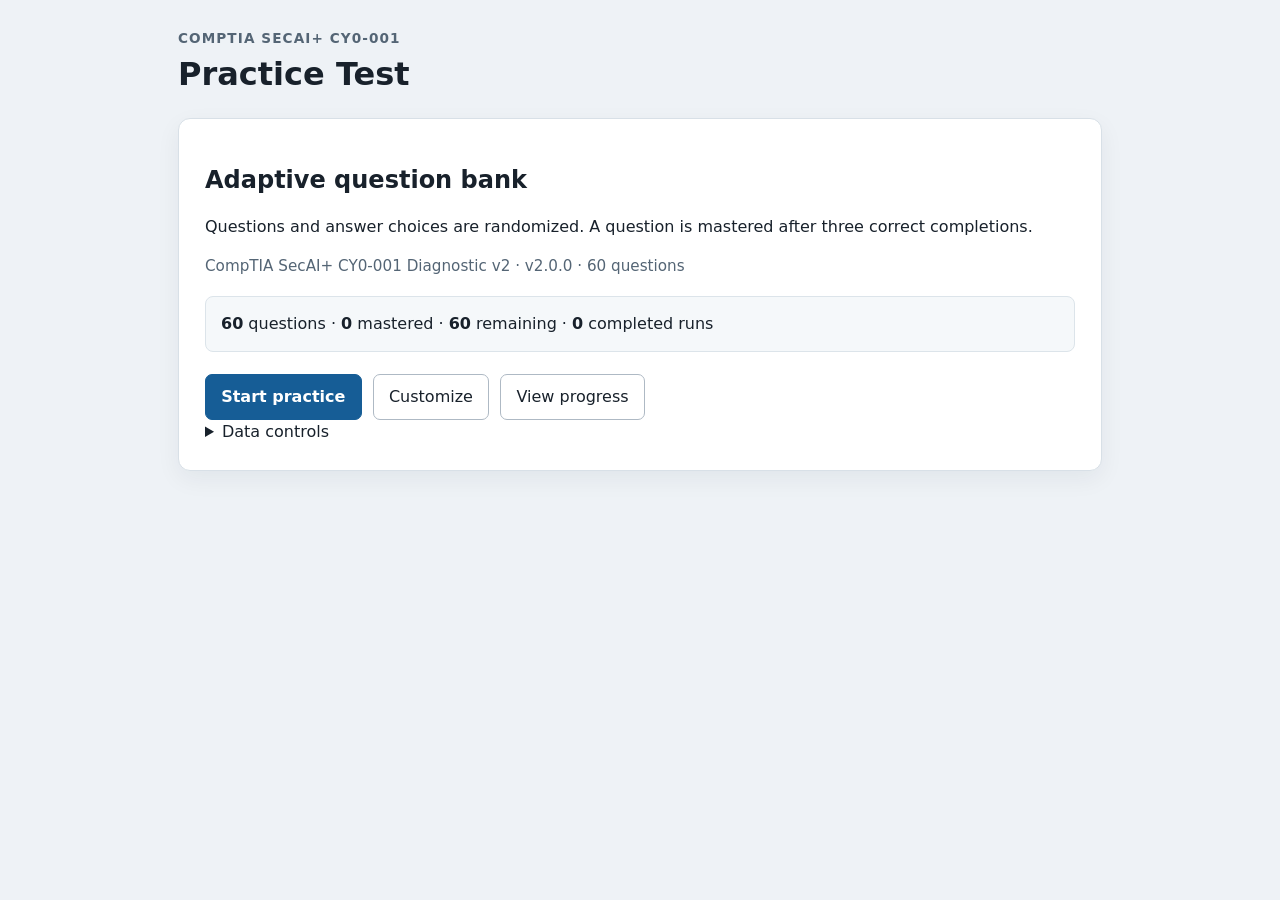
==== practice-test/index.html @ 48980c1d "app: integrate practice mode into core engine" ====
<!doctype html>
<html lang="en">
<head>
  <meta charset="utf-8">
  <meta name="viewport" content="width=device-width, initial-scale=1">
  <title>SecAI+ Practice Test</title>
  <link rel="stylesheet" href="styles.css">
</head>
<body>
  <main class="shell">
    <header class="topbar">
      <div><p class="eyebrow">CompTIA SecAI+ CY0-001</p><h1>Practice Test</h1></div>
      <div id="timer" class="timer" aria-live="polite">60:00</div>
    </header>

    <section id="start-view" class="panel">
      <h2>Adaptive question bank</h2>
      <p>Questions and answer choices are randomized. A question is mastered after three correct completions.</p>
      <p id="bank-summary" class="bank-summary"></p>
      <div id="history-summary" class="summary"></div>
      <div class="actions">
        <button id="start-btn" class="primary">Start practice</button>
        <button id="customize-btn">Customize</button>
        <button id="resume-btn" hidden>Resume practice</button>
        <button id="history-btn">View progress</button>
      </div>
      <dialog id="customize-dialog">
        <form method="dialog" id="customize-form">
          <h2>Customize practice</h2>
          <fieldset class="run-mode-setting">
            <legend>Run mode</legend>
            <label><input type="radio" name="run-mode" value="exam"> Exam</label>
            <label><input type="radio" name="run-mode" value="practice"> Practice</label>
          </fieldset>
          <small class="setting-note">Practice mode locks each submitted answer and immediately shows whether it was correct.</small>
          <label>Number of questions
            <input id="question-limit" type="number" min="1" value="60">
          </label>
          <label>Time limit in minutes
            <input id="time-limit" type="number" min="0" value="60">
            <small>Use 0 to disable the countdown and automatic submission.</small>
          </label>
          <label class="check"><input id="include-mastered" type="checkbox"> Include mastered questions</label>
          <div id="customize-summary" class="summary"></div>
          <div class="actions spread"><button value="cancel">Cancel</button><button id="save-customize" value="default" class="primary">Save</button></div>
        </form>
      </dialog>
      <details>
        <summary>Data controls</summary>
        <div class="actions compact">
          <button id="export-btn">Export progress</button>
          <label class="button-label">Import progress<input id="import-input" type="file" accept="application/json" hidden></label>
          <button id="reset-btn" class="danger">Reset local data</button>
        </div>
      </details>
    </section>

    <section id="exam-view" class="panel" hidden>
      <div class="exam-meta"><span id="question-count"></span><button id="flag-btn" class="small">Flag</button></div>
      <h2 id="question-stem"></h2>
      <form id="options" class="options"></form>
      <section id="answer-reveal-controls" class="answer-reveal-controls" hidden>
        <div id="answer-reveal" class="answer-reveal" aria-live="polite" hidden></div>
      </section>
      <fieldset class="confidence">
        <legend>Confidence</legend>
        <label><input type="radio" name="confidence" value="0"> 0 Guess</label>
        <label><input type="radio" name="confidence" value="1"> 1 Uncertain</label>
        <label><input type="radio" name="confidence" value="2"> 2 Probable</label>
        <label><input type="radio" name="confidence" value="3"> 3 Certain</label>
      </fieldset>
      <label class="notes-field" for="question-note">Notes
        <textarea id="question-note" rows="4" placeholder="Optional run-specific notes"></textarea>
      </label>
      <div class="actions spread"><button id="prev-btn" type="button">Previous</button><button id="navigator-btn" type="button">Question list</button><button id="next-btn" type="button" class="primary">Next</button></div>
      <div id="navigator" class="navigator" hidden></div>
      <button id="submit-btn" class="submit" type="button">Submit practice</button>
    </section>

    <section id="results-view" class="panel" hidden>
      <h2>Results</h2><div id="score-card" class="score-card"></div><div id="readiness-card" class="readiness"></div><div id="review-list" class="review-list"></div>
      <div class="actions"><button id="home-btn" class="primary">Return home</button><button id="progress-btn">View progress</button><button id="export-run-btn">Export run</button></div>
    </section>

    <section id="progress-view" class="panel" hidden>
      <h2>Progress</h2><div id="progress-content"></div><div class="actions"><button id="progress-home-btn" class="primary">Return home</button></div>
    </section>

    <div id="error" class="error" hidden></div>
  </main>
  <script src="questions.js"></script>
  <script src="app.js"></script>
</body>
</html>
---- practice-test/styles.css ----
:root{font-family:Inter,ui-sans-serif,system-ui,-apple-system,BlinkMacSystemFont,"Segoe UI",sans-serif;color:#18212b;background:#eef2f6;line-height:1.5}*{box-sizing:border-box}body{margin:0}.shell{max-width:960px;margin:0 auto;padding:28px 18px 60px}.topbar{display:flex;justify-content:space-between;align-items:flex-end;margin-bottom:20px}.eyebrow{margin:0;color:#546575;font-size:.85rem;font-weight:700;letter-spacing:.08em;text-transform:uppercase}h1{margin:.1rem 0 0;font-size:2rem}h2{line-height:1.25}.timer{font-variant-numeric:tabular-nums;font-size:1.7rem;font-weight:800;background:#18212b;color:white;padding:.45rem .8rem;border-radius:.55rem}.panel{background:white;border:1px solid #d8e0e7;border-radius:12px;padding:26px;box-shadow:0 8px 24px rgba(24,33,43,.06)}button,.button-label{font:inherit;border:1px solid #aeb9c4;background:white;color:#18212b;border-radius:7px;padding:.65rem .95rem;cursor:pointer}button:disabled{cursor:not-allowed;opacity:.65}.button-label{display:inline-block}.primary{background:#165d96;border-color:#165d96;color:white;font-weight:700}.danger{color:#9a2525;border-color:#c98b8b}.small{padding:.35rem .65rem}.flagged{background:#fff2bf;border-color:#c69500}.actions{display:flex;gap:.7rem;flex-wrap:wrap;margin-top:22px}.compact{margin-top:12px}.spread{justify-content:space-between}.bank-summary{margin:12px 0 0;color:#546575;font-size:.95rem}.summary,.readiness,.score-card{background:#f5f8fa;border:1px solid #dce4ea;border-radius:8px;padding:15px;margin:18px 0}.exam-meta{display:flex;justify-content:space-between;align-items:center;color:#546575;font-weight:700}.options{display:grid;gap:10px;margin:24px 0}.option{display:flex;gap:.8rem;align-items:flex-start;border:1px solid #cbd5dd;border-radius:8px;padding:14px;cursor:pointer}.option:has(input:checked){border-color:#165d96;background:#eef6fc}.option.answer-correct{border-color:#3f8a50;background:#edf8ef}.option.answer-incorrect{border-color:#b64a4a;background:#fceeee}.option input{margin-top:.3rem}.answer-reveal-controls{margin:-8px 0 22px}.answer-reveal{margin-top:10px;padding:12px 14px;border:1px solid #8eb39a;border-radius:8px;background:#f0f8f2}.confidence{display:flex;gap:18px;flex-wrap:wrap;border:1px solid #d8e0e7;border-radius:8px;padding:12px 16px}.confidence legend{padding:0 .4rem;font-weight:700}.notes-field{display:grid;gap:.45rem;margin-top:18px;font-weight:700}.notes-field textarea{font:inherit;line-height:1.45;min-height:108px;width:100%;padding:.75rem;border:1px solid #aeb9c4;border-radius:8px;resize:vertical;background:white;color:#18212b}.notes-field textarea:focus{outline:2px solid #165d96;outline-offset:2px}.navigator{display:grid;grid-template-columns:repeat(auto-fill,minmax(42px,1fr));gap:7px;margin-top:20px}.navigator button{padding:.45rem}.navigator .answered{background:#d9edf9}.navigator .current{outline:3px solid #165d96}.navigator .flagged{background:#fff2bf}.submit{width:100%;margin-top:24px;background:#303b45;color:white;font-weight:700}.score-number{font-size:2.5rem;font-weight:800}.metric-grid{display:grid;grid-template-columns:repeat(auto-fit,minmax(150px,1fr));gap:10px}.metric{background:white;border:1px solid #dce4ea;border-radius:7px;padding:12px}.review-item{border-top:1px solid #dce4ea;padding:18px 0}.review-item h3{margin-bottom:.4rem}.review-flag{display:inline-block;margin:0 .4rem 0 .25rem;padding:.08rem .45rem;border:1px solid #c69500;border-radius:999px;background:#fff2bf;color:#6d5100;font-size:.8em;font-weight:700;vertical-align:middle}.correct{color:#236b34}.incorrect{color:#9a2525}.history-table{width:100%;border-collapse:collapse}.history-table th,.history-table td{text-align:left;border-bottom:1px solid #dce4ea;padding:9px}.error{margin-top:15px;padding:14px;background:#fde7e7;border:1px solid #d69b9b;border-radius:8px;color:#7d1d1d}.error strong{display:block;margin-bottom:.25rem}dialog{width:min(520px,calc(100vw - 32px));border:1px solid #cbd5dd;border-radius:12px;padding:24px;box-shadow:0 16px 50px rgba(24,33,43,.25)}dialog::backdrop{background:rgba(24,33,43,.5)}dialog form>label{display:grid;gap:.35rem;margin:16px 0;font-weight:700}dialog input[type=number]{font:inherit;width:100%;padding:.65rem;border:1px solid #aeb9c4;border-radius:7px}dialog label small{font-weight:400;color:#546575}.setting-note{display:block;margin:-10px 0 14px 24px;color:#546575}.check{display:flex!important;grid-template-columns:auto 1fr;align-items:center}.check input{margin:0}.run-mode-setting{display:flex;align-items:center;gap:18px;margin:12px 0 8px;padding:12px 16px;border:1px solid #d8e0e7;border-radius:8px}.run-mode-setting legend{padding:0 .4rem;font-weight:700}.run-mode-setting label{display:inline-flex;align-items:center;gap:.45rem;margin:0;font-weight:400}.run-mode-setting input{margin:0}.run-mode-setting+.setting-note{margin:0 0 16px;color:#546575}.history-table{display:block;overflow-x:auto}@media(max-width:600px){.panel{padding:18px}.topbar{align-items:center}.timer{font-size:1.25rem}.confidence{display:grid;grid-template-columns:1fr 1fr}.spread{display:grid;grid-template-columns:1fr 1fr}.spread button:nth-child(2){grid-column:1/-1;grid-row:2}.spread button:nth-child(3){grid-column:2;grid-row:1}.run-mode-setting{align-items:flex-start;flex-direction:column;gap:8px}}
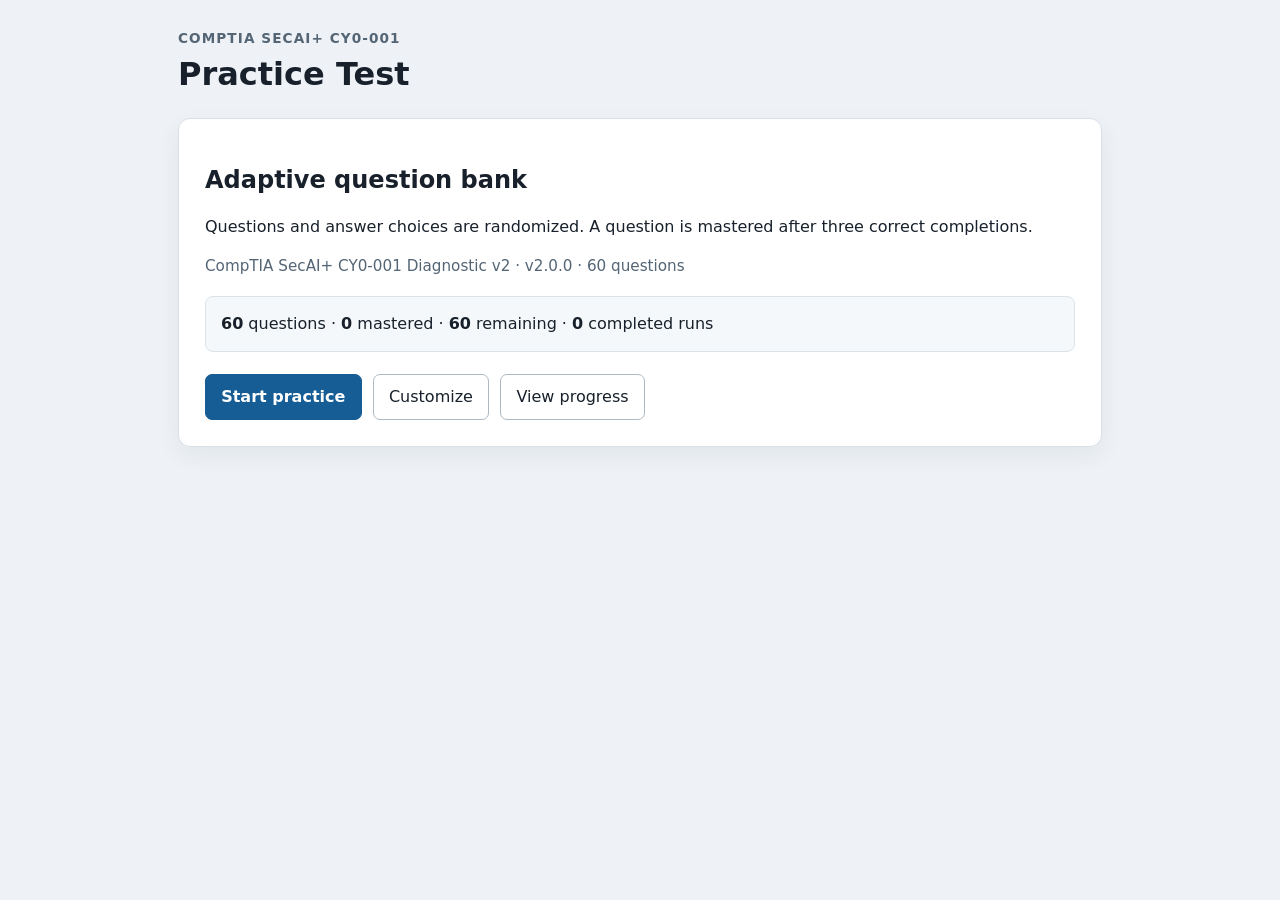
==== commit 88b42c47: "ui: consolidate controls and add result filters" ====
--- a/practice-test/index.html
+++ b/practice-test/index.html
@@ -27,12 +27,16 @@
       <dialog id="customize-dialog">
         <form method="dialog" id="customize-form">
           <h2>Customize practice</h2>
+          <label>Question bank
+            <select id="bank-select"></select>
+          </label>
           <fieldset class="run-mode-setting">
-            <legend>Run mode</legend>
+            <legend>Run mode for new runs</legend>
             <label><input type="radio" name="run-mode" value="exam"> Exam</label>
             <label><input type="radio" name="run-mode" value="practice"> Practice</label>
           </fieldset>
           <small class="setting-note">Practice mode locks each submitted answer and immediately shows whether it was correct.</small>
+          <small id="active-mode-note" class="setting-note" hidden></small>
           <label>Number of questions
             <input id="question-limit" type="number" min="1" value="60">
           </label>
@@ -42,17 +46,17 @@
           </label>
           <label class="check"><input id="include-mastered" type="checkbox"> Include mastered questions</label>
           <div id="customize-summary" class="summary"></div>
+          <fieldset>
+            <legend>Stored data for this bank</legend>
+            <div class="actions compact">
+              <button id="export-btn" type="button">Export progress</button>
+              <label class="button-label">Import progress<input id="import-input" type="file" accept="application/json" hidden></label>
+              <button id="reset-btn" type="button" class="danger">Reset local data</button>
+            </div>
+          </fieldset>
           <div class="actions spread"><button value="cancel">Cancel</button><button id="save-customize" value="default" class="primary">Save</button></div>
         </form>
       </dialog>
-      <details>
-        <summary>Data controls</summary>
-        <div class="actions compact">
-          <button id="export-btn">Export progress</button>
-          <label class="button-label">Import progress<input id="import-input" type="file" accept="application/json" hidden></label>
-          <button id="reset-btn" class="danger">Reset local data</button>
-        </div>
-      </details>
     </section>
 
     <section id="exam-view" class="panel" hidden>
@@ -78,7 +82,15 @@
     </section>
 
     <section id="results-view" class="panel" hidden>
-      <h2>Results</h2><div id="score-card" class="score-card"></div><div id="readiness-card" class="readiness"></div><div id="review-list" class="review-list"></div>
+      <h2>Results</h2>
+      <div id="score-card" class="score-card"></div>
+      <div id="readiness-card" class="readiness"></div>
+      <fieldset id="review-controls">
+        <legend>Review display</legend>
+        <label class="check"><input id="review-wrong-only" type="checkbox"> Show only answered incorrectly</label>
+        <label class="check"><input id="review-full-answers" type="checkbox"> Show full correct answers and wrong selections</label>
+      </fieldset>
+      <div id="review-list" class="review-list"></div>
       <div class="actions"><button id="home-btn" class="primary">Return home</button><button id="progress-btn">View progress</button><button id="export-run-btn">Export run</button></div>
     </section>
 
@@ -88,7 +100,8 @@
 
     <div id="error" class="error" hidden></div>
   </main>
-  <script src="questions.js"></script>
+  <script src="bank-loader.js"></script>
   <script src="app.js"></script>
+  <script src="ui-enhancements.js"></script>
 </body>
 </html>
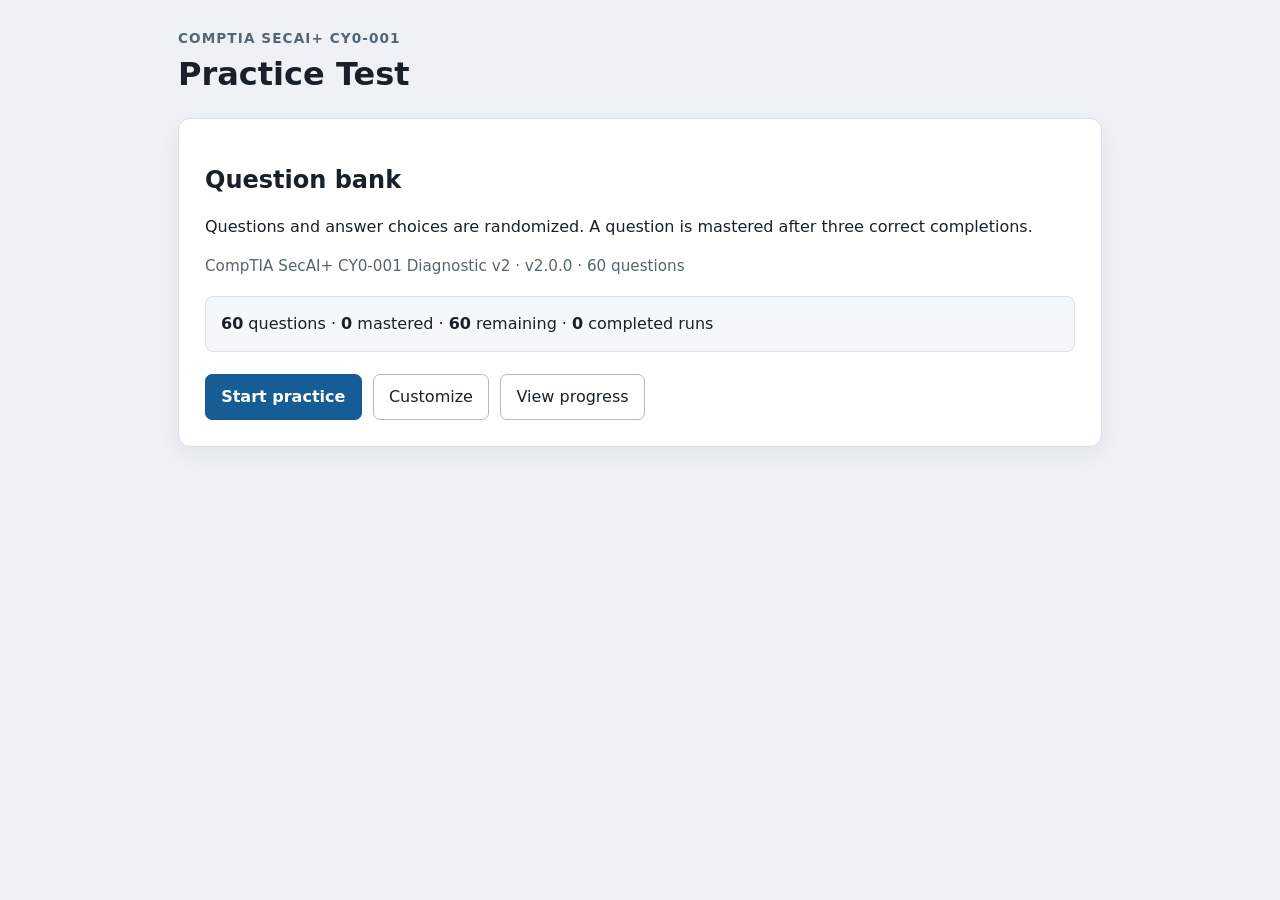
==== commit cbd17652: "ui: remove adaptive label from question bank heading" ====
--- a/practice-test/index.html
+++ b/practice-test/index.html
@@ -14,7 +14,7 @@
     </header>
 
     <section id="start-view" class="panel">
-      <h2>Adaptive question bank</h2>
+      <h2>Question bank</h2>
       <p>Questions and answer choices are randomized. A question is mastered after three correct completions.</p>
       <p id="bank-summary" class="bank-summary"></p>
       <div id="history-summary" class="summary"></div>
@@ -27,9 +27,14 @@
       <dialog id="customize-dialog">
         <form method="dialog" id="customize-form">
           <h2>Customize practice</h2>
-          <label>Question bank
-            <select id="bank-select"></select>
-          </label>
+          <fieldset class="bank-file-setting">
+            <legend>Question bank</legend>
+            <div class="actions compact">
+              <label class="button-label">Open bank file<input id="bank-file-input" type="file" accept=".js,.json,application/javascript,application/json,text/javascript" hidden></label>
+              <button id="use-bundled-bank" type="button">Use bundled bank</button>
+            </div>
+            <small id="bank-file-note" class="setting-note"></small>
+          </fieldset>
           <fieldset class="run-mode-setting">
             <legend>Run mode for new runs</legend>
             <label><input type="radio" name="run-mode" value="exam"> Exam</label>
@@ -100,8 +105,112 @@
 
     <div id="error" class="error" hidden></div>
   </main>
-  <script src="bank-loader.js"></script>
+  <script>
+  (()=>{
+    const BASE_STORAGE_KEY='secai-plus-test-engine-v2';
+    const SELECTED_SOURCE_KEY='secai-plus-selected-bank-source';
+    const CUSTOM_BANK_KEY='secai-plus-custom-bank';
+    const BUNDLED_BANK={id:'secai-plus-cy0-001-v2',version:'2.0.0',title:'Diagnostic v2',questionCount:60,source:'questions.js',kind:'bundled'};
+    const scopedKey=id=>`${BASE_STORAGE_KEY}:${id}`;
+    function validBankShape(bank){return Boolean(bank&&typeof bank==='object'&&bank.schemaVersion===1&&typeof bank.bankId==='string'&&bank.bankId.trim()&&typeof bank.bankVersion==='string'&&bank.bankVersion.trim()&&typeof bank.title==='string'&&bank.title.trim()&&Array.isArray(bank.questions)&&bank.questions.length);}
+    function readCustomBank(){try{const parsed=JSON.parse(localStorage.getItem(CUSTOM_BANK_KEY));return validBankShape(parsed)?parsed:null;}catch{return null;}}
+    const customBank=readCustomBank();
+    const useCustom=localStorage.getItem(SELECTED_SOURCE_KEY)==='custom'&&customBank;
+    const selected=useCustom?{id:customBank.bankId,version:customBank.bankVersion,title:customBank.title,questionCount:customBank.questions.length,kind:'custom'}:BUNDLED_BANK;
+    function archiveCurrent(){const raw=localStorage.getItem(BASE_STORAGE_KEY);if(raw)localStorage.setItem(scopedKey(selected.id),raw);}
+    function activateState(bankId){
+      const scoped=localStorage.getItem(scopedKey(bankId));
+      if(scoped){localStorage.setItem(BASE_STORAGE_KEY,scoped);return;}
+      const legacy=localStorage.getItem(BASE_STORAGE_KEY);
+      if(!legacy)return;
+      try{const parsed=JSON.parse(legacy);if(parsed?.bankId===bankId)localStorage.setItem(scopedKey(bankId),legacy);else localStorage.removeItem(BASE_STORAGE_KEY);}catch{localStorage.removeItem(BASE_STORAGE_KEY);}
+    }
+    function switchToCustom(bank){if(!validBankShape(bank))throw new Error('Selected file does not contain a valid question bank.');archiveCurrent();localStorage.setItem(CUSTOM_BANK_KEY,JSON.stringify(bank));localStorage.setItem(SELECTED_SOURCE_KEY,'custom');activateState(bank.bankId);location.reload();}
+    function useBundled(){if(selected.kind==='bundled')return false;archiveCurrent();localStorage.setItem(SELECTED_SOURCE_KEY,'bundled');activateState(BUNDLED_BANK.id);location.reload();return true;}
+    activateState(selected.id);
+    addEventListener('pagehide',archiveCurrent);
+    window.SECAI_BANKS={selected:{...selected},switchToCustom,useBundled,archiveCurrent,validBankShape};
+    if(useCustom)window.SECAI_QUESTION_BANK=customBank;
+    else document.write(`<script src="${BUNDLED_BANK.source}"><\/script>`);
+  })();
+  </script>
   <script src="app.js"></script>
-  <script src="ui-enhancements.js"></script>
+  <script>
+  (()=>{
+    const registry=window.SECAI_BANKS;
+    const originalCustomize=$('customize-btn').onclick;
+    const originalSaveCustomize=$('save-customize').onclick;
+    const originalRenderResults=renderResults;
+    function modeLabel(mode){return sanitizeRunMode(mode)==='practice'?'Practice':'Exam';}
+    function updateBankNote(){
+      const note=$('bank-file-note');
+      if(!note||!registry)return;
+      const selected=registry.selected;
+      note.textContent=`Current bank: ${selected.title} (${selected.id} v${selected.version}, ${selected.questionCount} questions).`;
+      const bundled=$('use-bundled-bank');
+      if(bundled)bundled.disabled=selected.kind==='bundled';
+    }
+    function updateActiveModeNote(){const note=$('active-mode-note');if(!note)return;note.hidden=!active;note.textContent=active?`Current run remains ${modeLabel(activeRunMode())}. Saving a different mode applies to new runs unless you explicitly restart the active run.`:'';}
+    function updateResumeLabel(){if(active)$('resume-btn').textContent=`Resume ${modeLabel(activeRunMode())}`;}
+    function restartActiveInMode(mode){
+      if(!active)return;
+      const now=Date.now();
+      active={id:`attempt-${now}`,startedAt:now,durationMinutes:state.settings.durationMinutes,expiresAt:state.settings.durationMinutes?now+state.settings.durationMinutes*60000:null,currentIndex:0,mode:sanitizeRunMode(mode),items:active.items.map(item=>({questionId:item.questionId,optionOrder:[...item.optionOrder]})),responses:Object.fromEntries(active.items.map(item=>[item.questionId,createResponseState()]))};
+      index=0;saveState();startExam();
+    }
+    function reviewAnswerLine(item,fullAnswers){
+      const selectedLetter=item.displayedAnswer||'Not answered';
+      const correctLetter=item.displayedCorrectAnswer;
+      if(!fullAnswers)return`<p>Your answer: <strong>${escapeHtml(selectedLetter)}</strong> · Correct answer: <strong>${escapeHtml(correctLetter)}</strong> · Confidence: <strong>${item.confidence??'Not set'}</strong></p>`;
+      const selectedText=item.answer?item.options?.[item.answer]||'':'Not answered';
+      const correctText=item.options?.[item.correctAnswer]||'';
+      return`<p>Your answer: <strong>${escapeHtml(selectedLetter)}${item.answer?`. ${escapeHtml(selectedText)}`:''}</strong><br>Correct answer: <strong>${escapeHtml(correctLetter)}. ${escapeHtml(correctText)}</strong><br>Confidence: <strong>${item.confidence??'Not set'}</strong></p>`;
+    }
+    function renderReviewQueue(result){
+      const wrongOnly=Boolean($('review-wrong-only')?.checked);
+      const fullAnswers=Boolean($('review-full-answers')?.checked);
+      let review=result.items.filter(item=>item.answer||item.flagged||item.confidence!==null);
+      if(wrongOnly)review=review.filter(item=>Boolean(item.answer)&&!item.correct);
+      review.sort((a,b)=>a.number-b.number);
+      $('review-list').innerHTML=review.length?`<h2>Review queue</h2>${review.map(item=>{const status=!item.answer?'Not answered':item.correct?'Correct':'Incorrect';const statusClass=item.correct?'correct':item.answer?'incorrect':'';const flagBadge=item.flagged?' <span class="review-flag">Flagged</span>':'';return`<article class="review-item"><h3>Question ${item.number} · ${item.id}${flagBadge}: <span class="${statusClass}">${status}</span></h3><p>${escapeHtml(item.stem)}</p>${reviewAnswerLine(item,fullAnswers)}<p><strong>Target:</strong> ${escapeHtml(item.target)}</p></article>`;}).join('')}`:`<p>${wrongOnly?'No answered questions were incorrect.':'No answered, flagged, or confidence-marked questions to review.'}</p>`;
+    }
+    function parseBankFile(text,name){
+      if(name.toLowerCase().endsWith('.json'))return JSON.parse(text);
+      const isolatedWindow={};
+      const bank=new Function('window',`${text}\nreturn window.SECAI_QUESTION_BANK;`)(isolatedWindow);
+      if(!bank)throw new Error('The JavaScript file did not assign window.SECAI_QUESTION_BANK.');
+      return bank;
+    }
+    async function loadBankFile(event){
+      const input=event.target;
+      const file=input.files?.[0];
+      if(!file)return;
+      try{
+        const bank=parseBankFile(await file.text(),file.name);
+        if(!registry?.validBankShape(bank))throw new Error('The selected file does not contain a supported question bank.');
+        if(active&&!confirm(`A ${modeLabel(activeRunMode())} run is in progress. Open ${bank.title} and leave this run available when you return to the current bank?`))return;
+        saveState();registry.switchToCustom(bank);
+      }catch(error){alert(`Question bank could not be opened.\n\n${error.message}`);}finally{input.value='';}
+    }
+    function useBundledBank(){if(!registry||registry.selected.kind==='bundled')return;if(active&&!confirm(`A ${modeLabel(activeRunMode())} run is in progress. Return to the bundled bank and leave this run available when you reopen the current bank file?`))return;saveState();registry.useBundled();}
+    $('customize-btn').onclick=()=>{originalCustomize();updateBankNote();updateActiveModeNote();};
+    $('save-customize').onclick=event=>{
+      const requestedMode=selectedRunMode();
+      const modeChanged=Boolean(active)&&requestedMode!==activeRunMode();
+      let restart=false;
+      if(modeChanged)restart=confirm(`This run was started in ${modeLabel(activeRunMode())} mode.\n\nSelect OK to restart the same question set in ${modeLabel(requestedMode)} mode and clear all current answers, flags, confidence ratings, notes, and elapsed time.\n\nSelect Cancel to keep this run in ${modeLabel(activeRunMode())} mode and use ${modeLabel(requestedMode)} only for new runs.`);
+      originalSaveCustomize(event);
+      if(restart)restartActiveInMode(requestedMode);else updateResumeLabel();
+    };
+    renderResults=function(result){originalRenderResults(result);if($('review-wrong-only'))$('review-wrong-only').checked=false;if($('review-full-answers'))$('review-full-answers').checked=false;renderReviewQueue(result);};
+    $('bank-file-input')?.addEventListener('change',loadBankFile);
+    $('use-bundled-bank')?.addEventListener('click',useBundledBank);
+    $('review-wrong-only')?.addEventListener('change',()=>{if(currentResult)renderReviewQueue(currentResult);});
+    $('review-full-answers')?.addEventListener('change',()=>{if(currentResult)renderReviewQueue(currentResult);});
+    $('home-btn')?.addEventListener('click',updateResumeLabel);
+    $('progress-home-btn')?.addEventListener('click',updateResumeLabel);
+    updateBankNote();updateResumeLabel();
+  })();
+  </script>
 </body>
 </html>
--- a/practice-test/styles.css
+++ b/practice-test/styles.css
@@ -1 +1 @@
-:root{font-family:Inter,ui-sans-serif,system-ui,-apple-system,BlinkMacSystemFont,"Segoe UI",sans-serif;color:#18212b;background:#eef2f6;line-height:1.5}*{box-sizing:border-box}body{margin:0}.shell{max-width:960px;margin:0 auto;padding:28px 18px 60px}.topbar{display:flex;justify-content:space-between;align-items:flex-end;margin-bottom:20px}.eyebrow{margin:0;color:#546575;font-size:.85rem;font-weight:700;letter-spacing:.08em;text-transform:uppercase}h1{margin:.1rem 0 0;font-size:2rem}h2{line-height:1.25}.timer{font-variant-numeric:tabular-nums;font-size:1.7rem;font-weight:800;background:#18212b;color:white;padding:.45rem .8rem;border-radius:.55rem}.panel{background:white;border:1px solid #d8e0e7;border-radius:12px;padding:26px;box-shadow:0 8px 24px rgba(24,33,43,.06)}button,.button-label{font:inherit;border:1px solid #aeb9c4;background:white;color:#18212b;border-radius:7px;padding:.65rem .95rem;cursor:pointer}button:disabled{cursor:not-allowed;opacity:.65}.button-label{display:inline-block}.primary{background:#165d96;border-color:#165d96;color:white;font-weight:700}.danger{color:#9a2525;border-color:#c98b8b}.small{padding:.35rem .65rem}.flagged{background:#fff2bf;border-color:#c69500}.actions{display:flex;gap:.7rem;flex-wrap:wrap;margin-top:22px}.compact{margin-top:12px}.spread{justify-content:space-between}.bank-summary{margin:12px 0 0;color:#546575;font-size:.95rem}.summary,.readiness,.score-card{background:#f5f8fa;border:1px solid #dce4ea;border-radius:8px;padding:15px;margin:18px 0}.exam-meta{display:flex;justify-content:space-between;align-items:center;color:#546575;font-weight:700}.options{display:grid;gap:10px;margin:24px 0}.option{display:flex;gap:.8rem;align-items:flex-start;border:1px solid #cbd5dd;border-radius:8px;padding:14px;cursor:pointer}.option:has(input:checked){border-color:#165d96;background:#eef6fc}.option.answer-correct{border-color:#3f8a50;background:#edf8ef}.option.answer-incorrect{border-color:#b64a4a;background:#fceeee}.option input{margin-top:.3rem}.answer-reveal-controls{margin:-8px 0 22px}.answer-reveal{margin-top:10px;padding:12px 14px;border:1px solid #8eb39a;border-radius:8px;background:#f0f8f2}.confidence{display:flex;gap:18px;flex-wrap:wrap;border:1px solid #d8e0e7;border-radius:8px;padding:12px 16px}.confidence legend{padding:0 .4rem;font-weight:700}.notes-field{display:grid;gap:.45rem;margin-top:18px;font-weight:700}.notes-field textarea{font:inherit;line-height:1.45;min-height:108px;width:100%;padding:.75rem;border:1px solid #aeb9c4;border-radius:8px;resize:vertical;background:white;color:#18212b}.notes-field textarea:focus{outline:2px solid #165d96;outline-offset:2px}.navigator{display:grid;grid-template-columns:repeat(auto-fill,minmax(42px,1fr));gap:7px;margin-top:20px}.navigator button{padding:.45rem}.navigator .answered{background:#d9edf9}.navigator .current{outline:3px solid #165d96}.navigator .flagged{background:#fff2bf}.submit{width:100%;margin-top:24px;background:#303b45;color:white;font-weight:700}.score-number{font-size:2.5rem;font-weight:800}.metric-grid{display:grid;grid-template-columns:repeat(auto-fit,minmax(150px,1fr));gap:10px}.metric{background:white;border:1px solid #dce4ea;border-radius:7px;padding:12px}.review-item{border-top:1px solid #dce4ea;padding:18px 0}.review-item h3{margin-bottom:.4rem}.review-flag{display:inline-block;margin:0 .4rem 0 .25rem;padding:.08rem .45rem;border:1px solid #c69500;border-radius:999px;background:#fff2bf;color:#6d5100;font-size:.8em;font-weight:700;vertical-align:middle}.correct{color:#236b34}.incorrect{color:#9a2525}.history-table{width:100%;border-collapse:collapse}.history-table th,.history-table td{text-align:left;border-bottom:1px solid #dce4ea;padding:9px}.error{margin-top:15px;padding:14px;background:#fde7e7;border:1px solid #d69b9b;border-radius:8px;color:#7d1d1d}.error strong{display:block;margin-bottom:.25rem}dialog{width:min(520px,calc(100vw - 32px));border:1px solid #cbd5dd;border-radius:12px;padding:24px;box-shadow:0 16px 50px rgba(24,33,43,.25)}dialog::backdrop{background:rgba(24,33,43,.5)}dialog form>label{display:grid;gap:.35rem;margin:16px 0;font-weight:700}dialog input[type=number]{font:inherit;width:100%;padding:.65rem;border:1px solid #aeb9c4;border-radius:7px}dialog label small{font-weight:400;color:#546575}.setting-note{display:block;margin:-10px 0 14px 24px;color:#546575}.check{display:flex!important;grid-template-columns:auto 1fr;align-items:center}.check input{margin:0}.run-mode-setting{display:flex;align-items:center;gap:18px;margin:12px 0 8px;padding:12px 16px;border:1px solid #d8e0e7;border-radius:8px}.run-mode-setting legend{padding:0 .4rem;font-weight:700}.run-mode-setting label{display:inline-flex;align-items:center;gap:.45rem;margin:0;font-weight:400}.run-mode-setting input{margin:0}.run-mode-setting+.setting-note{margin:0 0 16px;color:#546575}.history-table{display:block;overflow-x:auto}@media(max-width:600px){.panel{padding:18px}.topbar{align-items:center}.timer{font-size:1.25rem}.confidence{display:grid;grid-template-columns:1fr 1fr}.spread{display:grid;grid-template-columns:1fr 1fr}.spread button:nth-child(2){grid-column:1/-1;grid-row:2}.spread button:nth-child(3){grid-column:2;grid-row:1}.run-mode-setting{align-items:flex-start;flex-direction:column;gap:8px}}+:root{font-family:Inter,ui-sans-serif,system-ui,-apple-system,BlinkMacSystemFont,"Segoe UI",sans-serif;color:#18212b;background:#eef2f6;line-height:1.5}*{box-sizing:border-box}body{margin:0}.shell{max-width:960px;margin:0 auto;padding:28px 18px 60px}.topbar{display:flex;justify-content:space-between;align-items:flex-end;margin-bottom:20px}.eyebrow{margin:0;color:#546575;font-size:.85rem;font-weight:700;letter-spacing:.08em;text-transform:uppercase}h1{margin:.1rem 0 0;font-size:2rem}h2{line-height:1.25}.timer{font-variant-numeric:tabular-nums;font-size:1.7rem;font-weight:800;background:#18212b;color:white;padding:.45rem .8rem;border-radius:.55rem}.panel{background:white;border:1px solid #d8e0e7;border-radius:12px;padding:26px;box-shadow:0 8px 24px rgba(24,33,43,.06)}button,.button-label{font:inherit;border:1px solid #aeb9c4;background:white;color:#18212b;border-radius:7px;padding:.65rem .95rem;cursor:pointer}button:disabled{cursor:not-allowed;opacity:.65}.button-label{display:inline-block}.primary{background:#165d96;border-color:#165d96;color:white;font-weight:700}.danger{color:#9a2525;border-color:#c98b8b}.small{padding:.35rem .65rem}.flagged{background:#fff2bf;border-color:#c69500}.actions{display:flex;gap:.7rem;flex-wrap:wrap;margin-top:22px}.compact{margin-top:12px}.spread{justify-content:space-between}.bank-summary{margin:12px 0 0;color:#546575;font-size:.95rem}.summary,.readiness,.score-card{background:#f5f8fa;border:1px solid #dce4ea;border-radius:8px;padding:15px;margin:18px 0}.exam-meta{display:flex;justify-content:space-between;align-items:center;color:#546575;font-weight:700}.options{display:grid;gap:10px;margin:24px 0}.option{display:flex;gap:.8rem;align-items:flex-start;border:1px solid #cbd5dd;border-radius:8px;padding:14px;cursor:pointer}.option:has(input:checked){border-color:#165d96;background:#eef6fc}.option.answer-correct{border-color:#3f8a50;background:#edf8ef}.option.answer-incorrect{border-color:#b64a4a;background:#fceeee}.option input{margin-top:.3rem}.answer-reveal-controls{margin:-8px 0 22px}.answer-reveal{margin-top:10px;padding:12px 14px;border:1px solid #8eb39a;border-radius:8px;background:#f0f8f2}.answer-reveal.feedback-correct{border-color:#8eb39a;background:#f0f8f2}.answer-reveal.feedback-incorrect,.answer-reveal:has(.incorrect){border-color:#d69b9b;background:#fde7e7}.confidence{display:flex;gap:18px;flex-wrap:wrap;border:1px solid #d8e0e7;border-radius:8px;padding:12px 16px}.confidence legend{padding:0 .4rem;font-weight:700}.notes-field{display:grid;gap:.45rem;margin-top:18px;font-weight:700}.notes-field textarea{font:inherit;line-height:1.45;min-height:108px;width:100%;padding:.75rem;border:1px solid #aeb9c4;border-radius:8px;resize:vertical;background:white;color:#18212b}.notes-field textarea:focus{outline:2px solid #165d96;outline-offset:2px}.navigator{display:grid;grid-template-columns:repeat(auto-fill,minmax(42px,1fr));gap:7px;margin-top:20px}.navigator button{padding:.45rem}.navigator .answered{background:#d9edf9}.navigator .current{outline:3px solid #165d96}.navigator .flagged{background:#fff2bf}.submit{width:100%;margin-top:24px;background:#303b45;color:white;font-weight:700}.score-number{font-size:2.5rem;font-weight:800}.metric-grid{display:grid;grid-template-columns:repeat(auto-fit,minmax(150px,1fr));gap:10px}.metric{background:white;border:1px solid #dce4ea;border-radius:7px;padding:12px}.review-item{border-top:1px solid #dce4ea;padding:18px 0}.review-item h3{margin-bottom:.4rem}.review-flag{display:inline-block;margin:0 .4rem 0 .25rem;padding:.08rem .45rem;border:1px solid #c69500;border-radius:999px;background:#fff2bf;color:#6d5100;font-size:.8em;font-weight:700;vertical-align:middle}.correct{color:#236b34}.incorrect{color:#9a2525}.history-table{width:100%;border-collapse:collapse}.history-table th,.history-table td{text-align:left;border-bottom:1px solid #dce4ea;padding:9px}.error{margin-top:15px;padding:14px;background:#fde7e7;border:1px solid #d69b9b;border-radius:8px;color:#7d1d1d}.error strong{display:block;margin-bottom:.25rem}dialog{width:min(520px,calc(100vw - 32px));border:1px solid #cbd5dd;border-radius:12px;padding:24px;box-shadow:0 16px 50px rgba(24,33,43,.25)}dialog::backdrop{background:rgba(24,33,43,.5)}dialog form>label{display:grid;gap:.35rem;margin:16px 0;font-weight:700}dialog input[type=number]{font:inherit;width:100%;padding:.65rem;border:1px solid #aeb9c4;border-radius:7px}dialog label small{font-weight:400;color:#546575}.setting-note{display:block;margin:-10px 0 14px 24px;color:#546575}.check{display:flex!important;grid-template-columns:auto 1fr;align-items:center}.check input{margin:0}.bank-file-setting{margin:12px 0 16px;padding:14px 16px 16px;border:1px solid #d8e0e7;border-radius:8px}.bank-file-setting legend{padding:0 .4rem;font-weight:700}.bank-file-setting .actions{align-items:center;margin:4px 0 0}.bank-file-setting .setting-note{margin:12px 0 0;color:#546575}.run-mode-setting{display:flex;align-items:center;gap:18px;margin:12px 0 8px;padding:12px 16px;border:1px solid #d8e0e7;border-radius:8px}.run-mode-setting legend{padding:0 .4rem;font-weight:700}.run-mode-setting label{display:inline-flex;align-items:center;gap:.45rem;margin:0;font-weight:400}.run-mode-setting input{margin:0}.run-mode-setting+.setting-note{margin:0 0 16px;color:#546575}.history-table{display:block;overflow-x:auto}@media(max-width:600px){.panel{padding:18px}.topbar{align-items:center}.timer{font-size:1.25rem}.confidence{display:grid;grid-template-columns:1fr 1fr}.spread{display:grid;grid-template-columns:1fr 1fr}.spread button:nth-child(2){grid-column:1/-1;grid-row:2}.spread button:nth-child(3){grid-column:2;grid-row:1}.bank-file-setting .actions{align-items:stretch;flex-direction:column}.bank-file-setting .actions>*{width:100%;text-align:center}.run-mode-setting{align-items:flex-start;flex-direction:column;gap:8px}}
